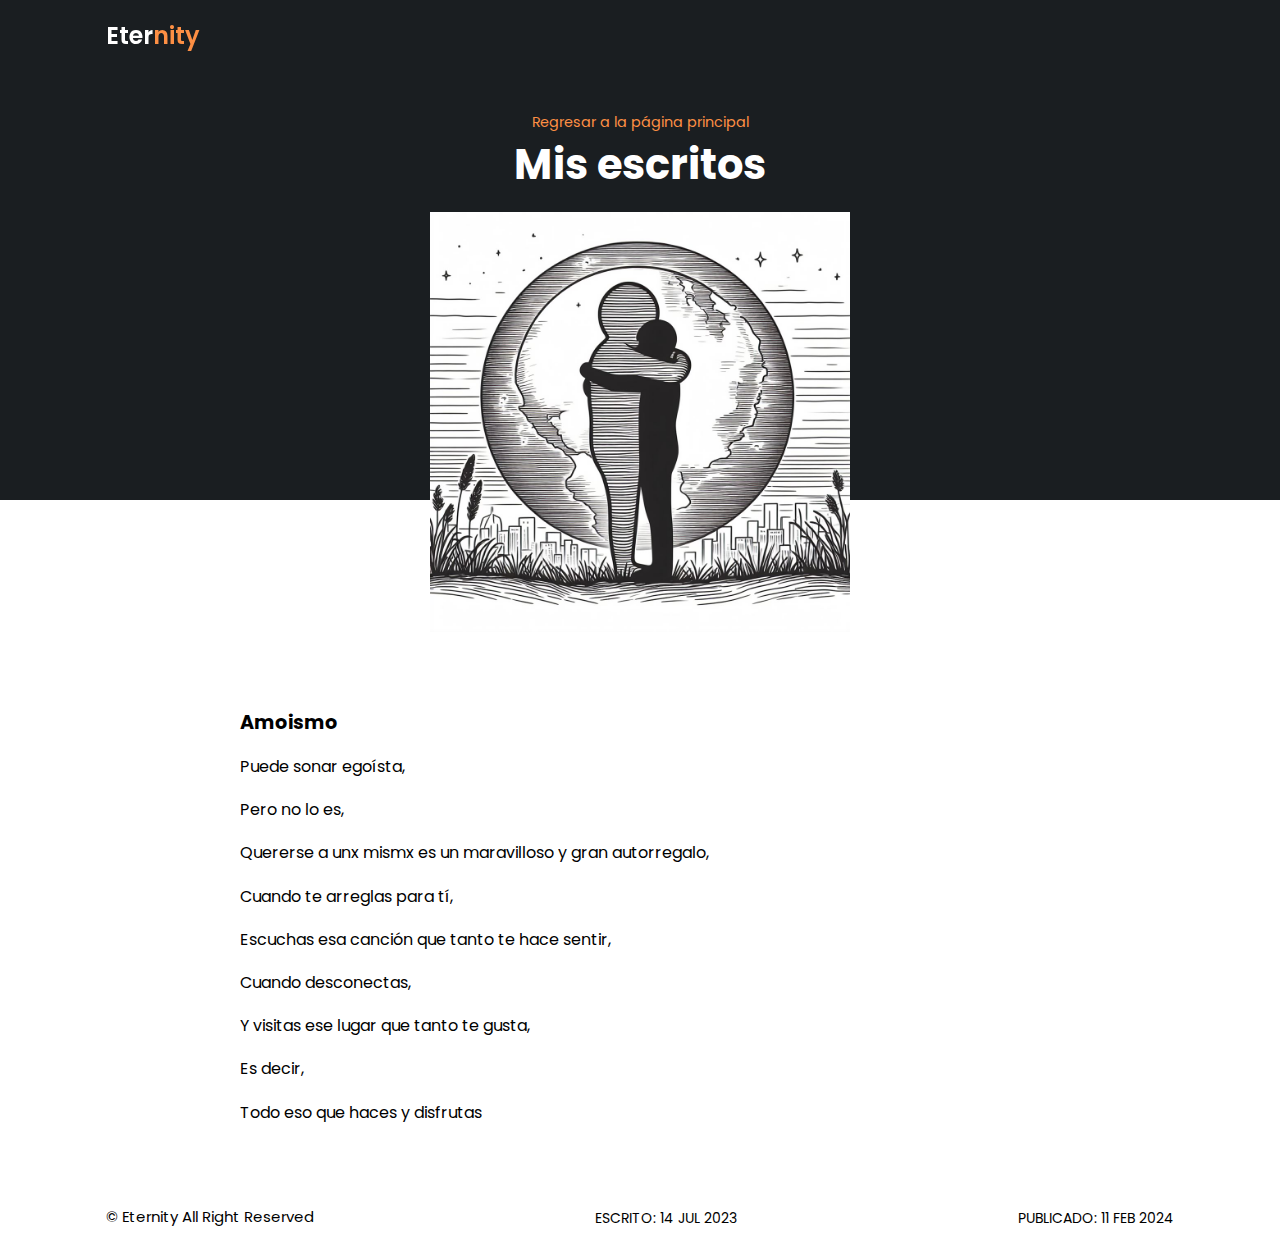
==== post-pageAmoismo.html @ 7d6ae40c "Add files via upload" ====
<!DOCTYPE html>
<html lang="en">
<head>

    <meta charset="UTF-8">
    <meta name="viewport" content="width=device-width, initial-scale=1.0">
    <title>Post Page</title>
 
    <link rel="stylesheet" href="style.css">

    <link href='https://unpkg.com/boxicons@2.1.4/css/boxicons.min.css' rel='stylesheet'>
</head>
<body>

   <header>

    <div class="nav container">

    <a href="index.html" class="logo">Eter<span>nity</span></a>

    
    </div>

   </header>

   <section class="post-header">
    <div class="header-content post-container">

        <a href="index.html" data-filter="mis-escritos" class="back-home">Regresar a la página principal</a>

        <h1 class="header-title">Mis escritos</h1>

        <img src="img/post-7.jpeg" alt="" class="header-img">
    </div>
   </section>



    <section class="post-content post-container">
        <h2 class="sub-heading">Amoismo</h2>
        <p class="post-text">Puede sonar egoísta,</p>
        <p class="post-text">Pero no lo es,</p>
        <p class="post-text">Quererse a unx mismx es un maravilloso y gran autorregalo,</p>
        <p class="post-text">Cuando te arreglas para tí,</p>
        <p class="post-text">Escuchas esa canción que tanto te hace sentir,</p>
        <p class="post-text">Cuando desconectas,</p>
        <p class="post-text">Y visitas ese lugar que tanto te gusta,</p>
        <p class="post-text">Es decir,</p>
        <p class="post-text">Todo eso que haces y disfrutas</p>


    </section>


    <div class="footer container">
        <p>&#169; Eternity All Right Reserved</p>
        <span class="post-date">Escrito: 14 Jul 2023</span>
        <span class="post-date">Publicado: 11 Feb 2024</span>
      
    </div>




    <script src="https://code.jquery.com/jquery-3.7.1.js" integrity="sha256-eKhayi8LEQwp4NKxN+CfCh+3qOVUtJn3QNZ0TciWLP4=" crossorigin="anonymous"></script>


    <script src="main.js"></script>
</body>
</html>
---- style.css ----
@import url('https://fonts.googleapis.com/css2?family=Poppins:wght@400;500;600;700&display=swap');
*{
    font-family: 'Poppins', sans-serif;
    margin: 0;
    padding: 0;
    scroll-behavior: smooth;
    scroll-padding-top: 2rem;
    box-sizing: border-box;
}




:root {
    --container-color:#1a1e21;
    --second-color: #fd8f44;
    --text-color: #172317;
    --bg-color: #fff;
}
::selection{
    color: var(--bg-color);
    background: var(--second-color);
}
a{
    text-decoration: none;
}
li{
    list-style: none;
}
img{
    width: 100%;
}
section{
    padding: 3rem 0 2rem;
}
.container{
    max-width: 1068px;
    margin: auto;
    width: 100%;
}
header{
    position: fixed;
    top: 0;
    left: 0;
    width: 100%;
    z-index: 200;
}
header.shadow{
    background: var(--bg-color);
    box-shadow: 0 1px 4px hsl(0 4% 14% / 10%);
    transition: 0.4s;
}
header.shadow .logo{
    color: var(--text-color);
}
.nav{
    display: flex;
    align-items: center;
    justify-content: space-between;
    padding: 18px 0;
}
.logo{
    font-size: 1.5rem;
    font-weight: 600;
    color: var(--bg-color) ;
}
.logo span {
    color: var(--second-color);
}
.login{
    padding: 8px 14px;
    text-transform: uppercase;
    font-weight: 500;
    border-radius: 4px;
    background: var(--second-color);
    color: var(--bg-color);
}
.login:hover {
    background: hsl(24, 98%, 58%);
    transition: 0.3s;
}

.home {
    width: 100%;
    min-height: 440px;
    background: var(--container-color);
    display: grid;
    justify-content: center;
    align-items: center;
}
.home-text{
    color: var(--bg-color);
    text-align: center;
}

.home-title {
    font-size: 3.5rem;
}
.home-subtitle{
    font-size: 1rem;
    font-weight: 400;
}
.post-filter{
    display: flex;
    justify-content: center;
    align-items: center;
    column-gap: 1.5rem;
    margin-top: 2rem !important;
}
.filter-item{
    font-size: 0.9rem;
    font-weight: 500;
    cursor: pointer;
}
.active-filter{
    background: var(--second-color);
    color: var(--bg-color);
    padding: 4px 10px;
    border-radius: 4px;
}
.post{
    display: grid;
    grid-template-columns: repeat(auto-fit, minmax(280px,auto));
    justify-content: center;
    gap: 1.5rem;
}
.post-box{
    background: var(--bg-color);
    box-shadow: 0 4px 14px hsl(355deg 25% 15% / 10%);
    padding: 15px;
    border-radius: 0.5rem;
}
.post-img{
    width: 100%;
    height: 200px;
    object-fit: cover;
    object-position: center;
    border-radius: 0.5rem;
}
.category{
    font-size: 0.9rem;
    font-weight: 500;
    text-transform: uppercase;
    color: var(--second-color);
}
.post-title{
    font-size: 1.3rem;
    font-weight: 600;
    color: var(--text-color);
    display: -webkit-box;
    -webkit-line-clamp: 2;
    -webkit-box-orient: vertical;
    overflow: hidden;
}
.post-date{
    display: flex;
    font-size: 0.875rem;
    text-transform: uppercase;
    font-weight: 400;
    margin-top: 4px;
}
.post-description{
    font-size: 0.9rem;
    line-height: 1.5rem;
    margin: 5px 0 10px;
    display: -webkit-box;
    -webkit-line-clamp: 3;
    -webkit-box-orient: vertical;
    overflow: hidden;
}
.profile{
    display: flex;
    align-items: center;
    gap: 10px;
}
.profile-img{
    width: 35px;
    height: 35px;
    border-radius: 50%;
    object-fit: cover;
    object-position: center;
    border: 2px solid var(--second-color);
}
.profile-name{
    font-size: 0.82rem;
    font-weight: 500;
}
.footer{
    display: flex;
    justify-content: space-between;
    align-items: center;
    padding: 30px 0;
}
.footer p{
    font-size: 0.938rem;
}
.social{
    display: flex;
    align-items: center;
    column-gap: 1rem;
}
.social .bx{
    font-size: 1.4rem;
    color: var(--text-color);
}
.social .bx:hover {
    color: var(--second-color);
    transition: 0.3s all linear;
}
.post-header{
    width: 100%;
    height: 500px;
    background: var(--container-color);
}
.post-container{
    max-width: 800px;
    margin: auto;
    width: 100%;
}
.header-content{
    display: flex;
    flex-direction: column;
    align-items: center;
    margin-top: 4rem !important;
}
.back-home{
    color: var(--second-color);
    font-size: 0.9rem;
}
.header-title{
    width: 90%;
    font-size: 2.6rem;
    color: var(--bg-color);
    text-align: center;
    margin-bottom: 1rem;
}
.header-img{
    width: 420px;
    height: 420px;
    object-fit: center;
    object-position: cover;
}
.post-content{
    margin-top: 10rem !important;
}
.sub-heading{
    font-size: 1.2rem;
}
.post-text{
    font-size: 1rem;
    line-height: 1.7rem;
    margin: 1rem 0;
    text-align: justify;
}
.share{
    display: flex;
    flex-direction: column;
    align-items: center;
    row-gap: 1rem;
}
.share-title{
    font-size: 1.1rem;
}
@media (max-width: 1060px){
    .container {
        margin: 0 auto;
        width: 95%;
    }
    .home-text {
        width: 100%;
    }
}
@media (max-width: 800px){
    .nav {
        padding: 14px 0px;
    }
    .post-container{
        margin: 0 auto;
        width: 95%;
    }
}
@media (max-width: 768px){
    .nav {
        padding: 10px 0px;
    }
    section {
        padding: 2rem 0;
    }
    .header-content {
        margin-top: 3rem !important;
    }
    .home{
        min-height: 380px;
    }
    .home-title{
        font-size: 3rem;
    }
    .header-title{
        font-size: 2rem;
    }
    .header-img{
        height: 370px;
    }
    .post-header{
        height: 435px;
    }
    .post-content{
        margin-top: 9rem !important;
    }
}
@media (max-width: 570px){
    .post-header{
        height: 390px;
    }
    .header-title{
        width: 100%;
    }
    .header-img{
        height: 340px;
    }
    .footer {
        flex-direction: column;
        row-gap: 1rem;
        padding: 20px 0;
        text-align: center;
    }
}
@media (max-width: 396px){
    .home-title{
        font-size: 2rem;
    }
    .home-subtitle {
        font-size: 0.9rem;
    }
    .home {
        min-height: 300px;
    }
    .post-box{
        padding: 10px;
    }
    .header-title{
        font-size: 1.4rem;
    }
    .header-img {
        height: 240px;
    }
    .post-header {
        height: 335px;
    }
    .post-content{
        margin-top: 5rem !important;
    }
    .post-text{
        font-size: 0.875rem;
        line-height: 1.5rem;
        margin: 10px 0;
    }
}
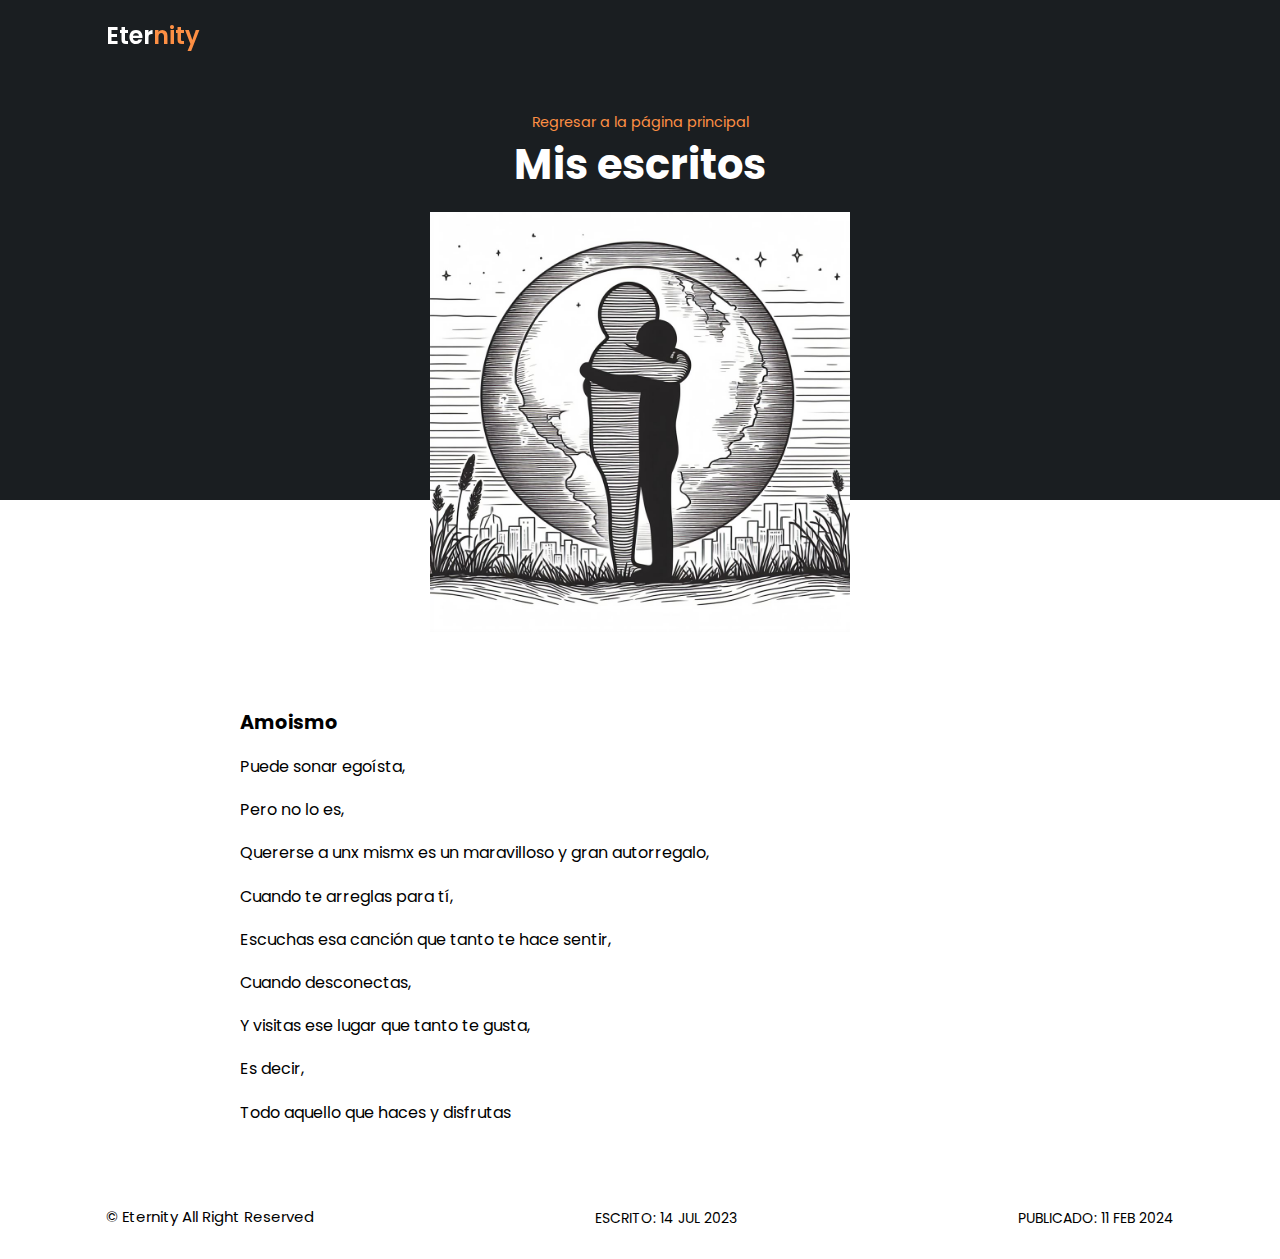
==== commit 9d0e4a27: "Update post-pageAmoismo.html" ====
--- a/post-pageAmoismo.html
+++ b/post-pageAmoismo.html
@@ -46,7 +46,7 @@
         <p class="post-text">Cuando desconectas,</p>
         <p class="post-text">Y visitas ese lugar que tanto te gusta,</p>
         <p class="post-text">Es decir,</p>
-        <p class="post-text">Todo eso que haces y disfrutas</p>
+        <p class="post-text">Todo aquello que haces y disfrutas</p>
 
 
     </section>
@@ -67,4 +67,4 @@
 
     <script src="main.js"></script>
 </body>
-</html>+</html>
